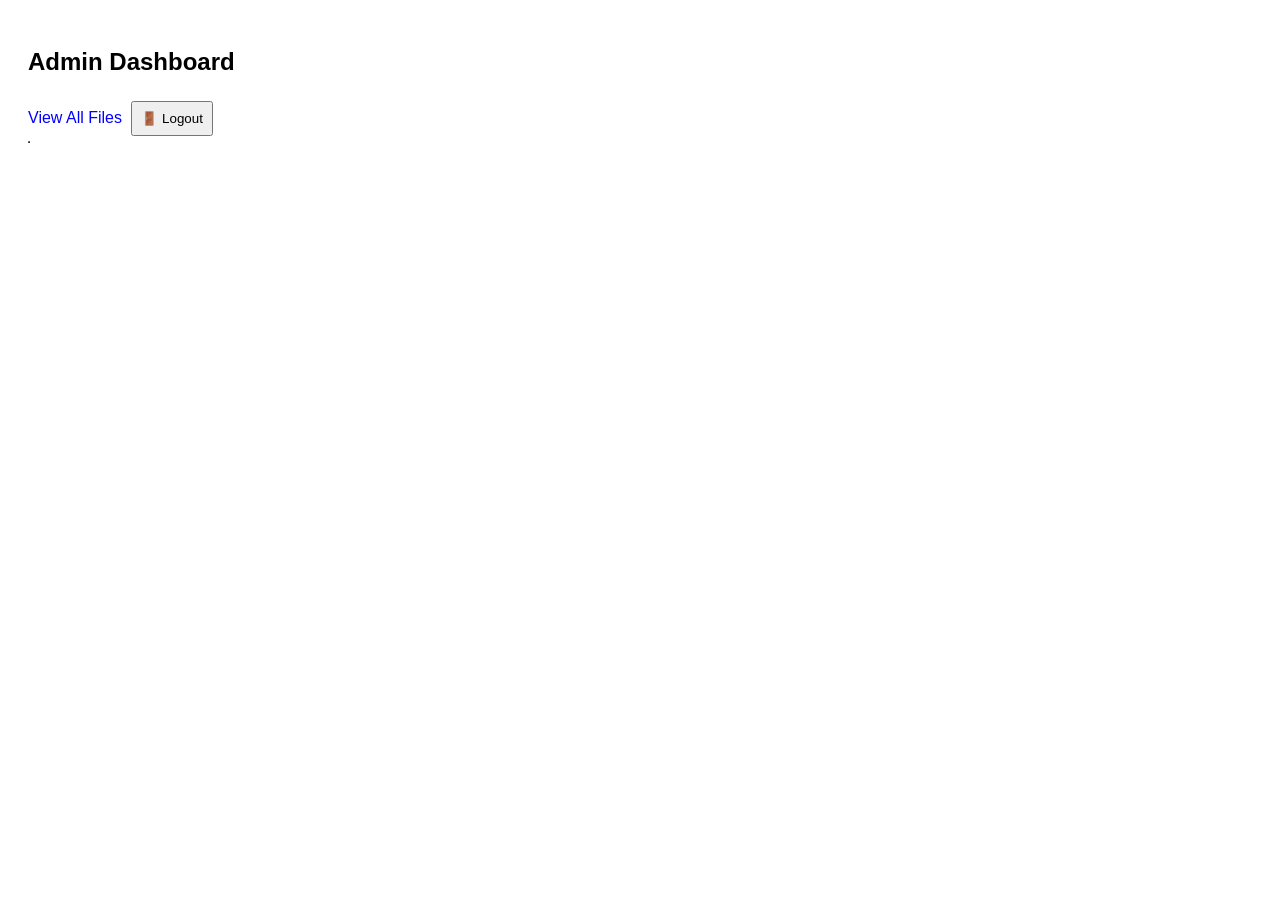
==== frontend/dashboard-admin.html @ b51c92ab "Microservice changes" ====
<!DOCTYPE html>
<html>
<head>
    <title>Admin Dashboard</title>
    <link rel="stylesheet" href="style.css">
</head>
<body>

<h2>Admin Dashboard</h2>

<a href="files.html">View All Files</a>
<button onclick="logout()">🚪 Logout</button>

<table border="1" id="filesTable"></table>

<script>
const API = "/api";

const user = getUser();

async function loadFiles() {
    const res = await fetch(API + "/files/list.php", {
        headers: {
            "Authorization": "Bearer " + localStorage.getItem("token")
        }
    });

    const data = await res.json();

    let html = `<tr><th>ID</th><th>File</th><th>Uploader</th><th>Action</th></tr>`;

    data.forEach(f => {
        html += `<tr>
            <td>${f.id}</td>
            <td>${f.filename}</td>
            <td>${f.name}</td>
            <td><button onclick="deleteFile(${f.id})">❌ Delete</button></td>
        </tr>`;
    });

    document.getElementById("filesTable").innerHTML = html;
}

async function deleteFile(id) {
    if (!confirm("Delete file?")) return;

    await fetch(API + "/files/delete.php?id=" + id, {
        method: "DELETE",
        headers: {
            "Authorization": "Bearer " + localStorage.getItem("token")
        }
    });

    loadFiles();
}

function logout() {
    localStorage.clear();
    window.location = "index.html";
}

loadFiles();
</script>

</body>
</html>
---- frontend/style.css ----
body { font-family: Arial; padding: 20px; }
input, select, button { margin: 5px; padding: 8px; }
a { text-decoration: none; color: blue; }
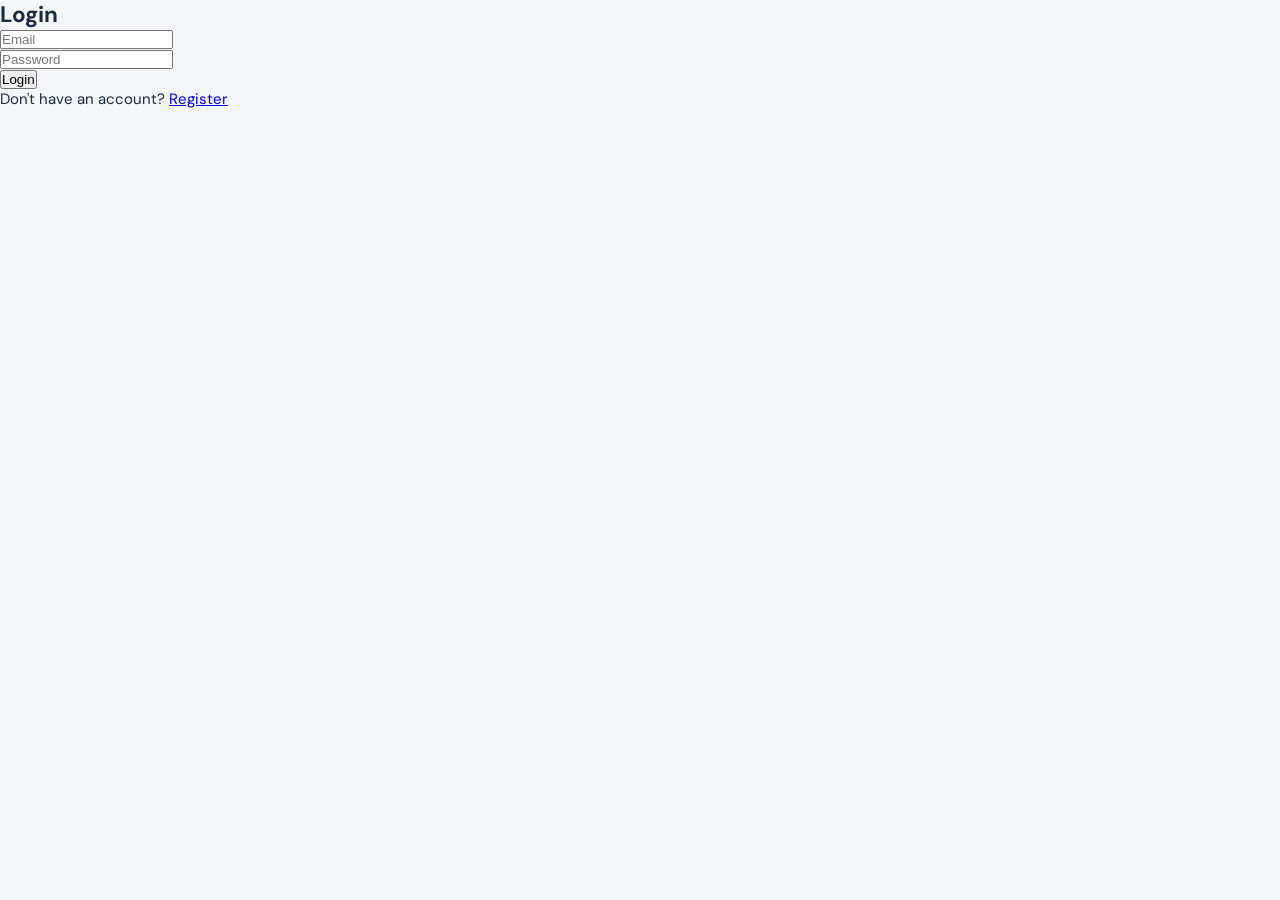
==== commit 8b68ae3a: "Microservices Working now" ====
--- a/frontend/dashboard-admin.html
+++ b/frontend/dashboard-admin.html
@@ -1,57 +1,90 @@
 <!DOCTYPE html>
-<html>
+<html lang="en">
 <head>
-    <title>Admin Dashboard</title>
+    <meta charset="UTF-8">
+    <title>Admin Dashboard - SafeShare</title>
     <link rel="stylesheet" href="style.css">
 </head>
 <body>
 
 <h2>Admin Dashboard</h2>
+<p>Welcome, <span id="userName"></span></p>
 
 <a href="files.html">View All Files</a>
 <button onclick="logout()">🚪 Logout</button>
 
-<table border="1" id="filesTable"></table>
+<hr>
+<h3>All Uploaded Files</h3>
+<table border="1" id="filesTable">
+    <tr><th>ID</th><th>File</th><th>Uploader</th><th>Date</th><th>Action</th></tr>
+</table>
 
 <script>
-const API = "/api";
+// Fixed: getUser() was called but never defined
+function getUser() {
+    return JSON.parse(localStorage.getItem("user") || "{}");
+}
 
 const user = getUser();
 
+// Redirect if not admin
+if (!user || user.role !== "admin") {
+    window.location = "index.html";
+}
+
+document.getElementById("userName").innerText = user.name || "Admin";
+
+const API = "/api";
+
 async function loadFiles() {
-    const res = await fetch(API + "/files/list.php", {
-        headers: {
-            "Authorization": "Bearer " + localStorage.getItem("token")
+    try {
+        const res = await fetch(API + "/files/list.php", {
+            headers: { "Authorization": "Bearer " + localStorage.getItem("token") }
+        });
+        const data = await res.json();
+
+        const table = document.getElementById("filesTable");
+        // Reset keeping header row
+        table.innerHTML = `<tr><th>ID</th><th>File</th><th>Uploader</th><th>Date</th><th>Action</th></tr>`;
+
+        if (data.status === "success") {
+            // Fixed: was data.forEach but API returns data.files
+            data.files.forEach(f => {
+                const tr = document.createElement("tr");
+                tr.innerHTML = `
+                    <td>${f.id}</td>
+                    <td><a href="/uploads/${encodeURIComponent(f.filename)}" target="_blank">${f.filename}</a></td>
+                    <td>${f.name}</td>
+                    <td>${f.uploaded_at || ""}</td>
+                    <td><button onclick="deleteFile(${f.id})">❌ Delete</button></td>
+                `;
+                table.appendChild(tr);
+            });
+        } else {
+            table.innerHTML += `<tr><td colspan="5">${data.error || "No files found"}</td></tr>`;
         }
-    });
-
-    const data = await res.json();
-
-    let html = `<tr><th>ID</th><th>File</th><th>Uploader</th><th>Action</th></tr>`;
-
-    data.forEach(f => {
-        html += `<tr>
-            <td>${f.id}</td>
-            <td>${f.filename}</td>
-            <td>${f.name}</td>
-            <td><button onclick="deleteFile(${f.id})">❌ Delete</button></td>
-        </tr>`;
-    });
-
-    document.getElementById("filesTable").innerHTML = html;
+    } catch (e) {
+        console.error("Load error:", e);
+    }
 }
 
 async function deleteFile(id) {
-    if (!confirm("Delete file?")) return;
+    if (!confirm("Delete this file?")) return;
 
-    await fetch(API + "/files/delete.php?id=" + id, {
-        method: "DELETE",
-        headers: {
-            "Authorization": "Bearer " + localStorage.getItem("token")
+    try {
+        const res = await fetch(API + "/files/delete.php?id=" + id, {
+            method: "GET", // PHP reads $_GET['id'], GET is correct
+            headers: { "Authorization": "Bearer " + localStorage.getItem("token") }
+        });
+        const data = await res.json();
+        if (data.status === "success") {
+            loadFiles();
+        } else {
+            alert("Error: " + data.error);
         }
-    });
-
-    loadFiles();
+    } catch (e) {
+        alert("Delete failed: " + e);
+    }
 }
 
 function logout() {
--- a/frontend/style.css
+++ b/frontend/style.css
@@ -1,3 +1,557 @@
-body { font-family: Arial; padding: 20px; }
-input, select, button { margin: 5px; padding: 8px; }
-a { text-decoration: none; color: blue; }
+@import url('https://fonts.googleapis.com/css2?family=Playfair+Display:wght@600;700&family=DM+Sans:wght@300;400;500;600&display=swap');
+
+:root {
+  --navy: #0f1e35;
+  --navy-mid: #162942;
+  --navy-light: #1e3a5f;
+  --accent: #c9a84c;
+  --accent-light: #e2c27a;
+  --slate: #4a6080;
+  --muted: #8ca0b8;
+  --bg: #f4f6f9;
+  --bg-card: #ffffff;
+  --text: #1a2b42;
+  --text-muted: #6b7f96;
+  --border: #dce4ee;
+  --success: #1a7f5a;
+  --danger: #b33a3a;
+  --danger-light: #fdf2f2;
+  --shadow-sm: 0 1px 4px rgba(15,30,53,0.07);
+  --shadow-md: 0 4px 20px rgba(15,30,53,0.10);
+  --shadow-lg: 0 8px 40px rgba(15,30,53,0.14);
+  --radius: 10px;
+  --radius-sm: 6px;
+}
+
+*, *::before, *::after { box-sizing: border-box; margin: 0; padding: 0; }
+
+html { font-size: 15px; -webkit-font-smoothing: antialiased; }
+
+body {
+  font-family: 'DM Sans', sans-serif;
+  background: var(--bg);
+  color: var(--text);
+  min-height: 100vh;
+}
+
+/* ── NAVBAR ── */
+.navbar {
+  background: var(--navy);
+  height: 62px;
+  display: flex;
+  align-items: center;
+  justify-content: space-between;
+  padding: 0 2.5rem;
+  position: sticky;
+  top: 0;
+  z-index: 100;
+  box-shadow: 0 2px 12px rgba(0,0,0,0.18);
+}
+
+.navbar-brand {
+  display: flex;
+  align-items: center;
+  gap: 10px;
+  text-decoration: none;
+}
+
+.navbar-brand .logo-mark {
+  width: 32px; height: 32px;
+  background: var(--accent);
+  border-radius: 8px;
+  display: flex; align-items: center; justify-content: center;
+  font-family: 'Playfair Display', serif;
+  font-size: 1rem;
+  color: var(--navy);
+  font-weight: 700;
+}
+
+.navbar-brand span {
+  font-family: 'Playfair Display', serif;
+  font-size: 1.15rem;
+  color: #fff;
+  letter-spacing: 0.02em;
+}
+
+.navbar-brand span em {
+  color: var(--accent);
+  font-style: normal;
+}
+
+.navbar-right {
+  display: flex;
+  align-items: center;
+  gap: 1.2rem;
+}
+
+.navbar-user {
+  font-size: 0.82rem;
+  color: var(--muted);
+  font-weight: 500;
+}
+
+.navbar-user strong {
+  color: #fff;
+  font-weight: 600;
+}
+
+.btn-logout {
+  background: transparent;
+  border: 1.5px solid rgba(201,168,76,0.4);
+  color: var(--accent);
+  font-family: 'DM Sans', sans-serif;
+  font-size: 0.8rem;
+  font-weight: 600;
+  padding: 0.38rem 1rem;
+  border-radius: var(--radius-sm);
+  cursor: pointer;
+  letter-spacing: 0.03em;
+  transition: all 0.2s;
+}
+
+.btn-logout:hover {
+  background: var(--accent);
+  color: var(--navy);
+  border-color: var(--accent);
+}
+
+/* ── PAGE LAYOUT ── */
+.page-wrapper {
+  max-width: 1200px;
+  margin: 0 auto;
+  padding: 2.5rem 2rem;
+}
+
+.page-header {
+  margin-bottom: 2rem;
+  padding-bottom: 1.25rem;
+  border-bottom: 1px solid var(--border);
+}
+
+.page-header h1 {
+  font-family: 'Playfair Display', serif;
+  font-size: 1.7rem;
+  color: var(--navy);
+  font-weight: 600;
+}
+
+.page-header p {
+  color: var(--text-muted);
+  font-size: 0.88rem;
+  margin-top: 0.3rem;
+}
+
+/* ── CARDS ── */
+.card {
+  background: var(--bg-card);
+  border: 1px solid var(--border);
+  border-radius: var(--radius);
+  box-shadow: var(--shadow-sm);
+  padding: 1.75rem;
+}
+
+.card-header {
+  display: flex;
+  align-items: center;
+  justify-content: space-between;
+  margin-bottom: 1.5rem;
+}
+
+.card-title {
+  font-family: 'Playfair Display', serif;
+  font-size: 1.1rem;
+  color: var(--navy);
+  font-weight: 600;
+}
+
+/* ── STATS ROW ── */
+.stats-grid {
+  display: grid;
+  grid-template-columns: repeat(auto-fit, minmax(200px, 1fr));
+  gap: 1.25rem;
+  margin-bottom: 2rem;
+}
+
+.stat-card {
+  background: var(--bg-card);
+  border: 1px solid var(--border);
+  border-radius: var(--radius);
+  padding: 1.4rem 1.75rem;
+  box-shadow: var(--shadow-sm);
+  border-left: 3px solid var(--accent);
+}
+
+.stat-card .stat-label {
+  font-size: 0.75rem;
+  font-weight: 600;
+  color: var(--text-muted);
+  text-transform: uppercase;
+  letter-spacing: 0.06em;
+  margin-bottom: 0.5rem;
+}
+
+.stat-card .stat-value {
+  font-family: 'Playfair Display', serif;
+  font-size: 2rem;
+  color: var(--navy);
+  font-weight: 700;
+  line-height: 1;
+}
+
+/* ── TABLE ── */
+.table-wrapper {
+  overflow-x: auto;
+  border-radius: var(--radius);
+  border: 1px solid var(--border);
+}
+
+table {
+  width: 100%;
+  border-collapse: collapse;
+  font-size: 0.875rem;
+}
+
+thead {
+  background: var(--navy);
+}
+
+thead th {
+  color: var(--muted);
+  font-weight: 600;
+  font-size: 0.72rem;
+  text-transform: uppercase;
+  letter-spacing: 0.07em;
+  padding: 0.9rem 1.25rem;
+  text-align: left;
+  border: none;
+}
+
+tbody tr {
+  border-bottom: 1px solid var(--border);
+  transition: background 0.15s;
+}
+
+tbody tr:last-child { border-bottom: none; }
+
+tbody tr:hover { background: #f8fafc; }
+
+tbody td {
+  padding: 0.9rem 1.25rem;
+  color: var(--text);
+  vertical-align: middle;
+}
+
+/* ── BUTTONS ── */
+.btn {
+  display: inline-flex;
+  align-items: center;
+  gap: 0.4rem;
+  padding: 0.55rem 1.25rem;
+  border-radius: var(--radius-sm);
+  font-family: 'DM Sans', sans-serif;
+  font-size: 0.85rem;
+  font-weight: 600;
+  cursor: pointer;
+  border: none;
+  transition: all 0.18s;
+  text-decoration: none;
+  letter-spacing: 0.01em;
+}
+
+.btn-primary {
+  background: var(--navy);
+  color: #fff;
+}
+.btn-primary:hover { background: var(--navy-light); transform: translateY(-1px); box-shadow: var(--shadow-md); }
+
+.btn-accent {
+  background: var(--accent);
+  color: var(--navy);
+}
+.btn-accent:hover { background: var(--accent-light); transform: translateY(-1px); }
+
+.btn-danger {
+  background: var(--danger-light);
+  color: var(--danger);
+  border: 1px solid #f0c8c8;
+}
+.btn-danger:hover { background: var(--danger); color: #fff; }
+
+.btn-outline {
+  background: transparent;
+  color: var(--navy);
+  border: 1.5px solid var(--border);
+}
+.btn-outline:hover { border-color: var(--navy); background: var(--navy); color: #fff; }
+
+.btn-sm {
+  padding: 0.35rem 0.85rem;
+  font-size: 0.78rem;
+}
+
+/* ── BADGE ── */
+.badge {
+  display: inline-block;
+  padding: 0.25rem 0.65rem;
+  border-radius: 20px;
+  font-size: 0.72rem;
+  font-weight: 600;
+  letter-spacing: 0.03em;
+  text-transform: capitalize;
+}
+.badge-admin { background: #fef3cd; color: #8a6200; }
+.badge-teacher { background: #d4edda; color: #1a6632; }
+.badge-student { background: #d1ecf1; color: #0c5460; }
+
+/* ── FILE LINK ── */
+.file-link {
+  color: var(--navy-light);
+  font-weight: 500;
+  text-decoration: none;
+  display: flex;
+  align-items: center;
+  gap: 0.4rem;
+}
+.file-link:hover { color: var(--accent); text-decoration: underline; }
+
+/* ── AUTH PAGES ── */
+.auth-page {
+  min-height: 100vh;
+  display: grid;
+  grid-template-columns: 1fr 1fr;
+}
+
+.auth-panel-left {
+  background: var(--navy);
+  display: flex;
+  flex-direction: column;
+  justify-content: center;
+  padding: 4rem;
+  position: relative;
+  overflow: hidden;
+}
+
+.auth-panel-left::before {
+  content: '';
+  position: absolute;
+  width: 400px; height: 400px;
+  border-radius: 50%;
+  background: radial-gradient(circle, rgba(201,168,76,0.12) 0%, transparent 70%);
+  top: -100px; right: -100px;
+}
+
+.auth-panel-left::after {
+  content: '';
+  position: absolute;
+  width: 300px; height: 300px;
+  border-radius: 50%;
+  background: radial-gradient(circle, rgba(201,168,76,0.08) 0%, transparent 70%);
+  bottom: -80px; left: -80px;
+}
+
+.auth-brand {
+  display: flex;
+  align-items: center;
+  gap: 12px;
+  margin-bottom: 3rem;
+  position: relative; z-index: 1;
+}
+
+.auth-brand .logo-mark {
+  width: 44px; height: 44px;
+  background: var(--accent);
+  border-radius: 12px;
+  display: flex; align-items: center; justify-content: center;
+  font-family: 'Playfair Display', serif;
+  font-size: 1.4rem;
+  color: var(--navy);
+  font-weight: 700;
+}
+
+.auth-brand h1 {
+  font-family: 'Playfair Display', serif;
+  font-size: 1.6rem;
+  color: #fff;
+}
+
+.auth-brand h1 em { color: var(--accent); font-style: normal; }
+
+.auth-tagline {
+  position: relative; z-index: 1;
+}
+
+.auth-tagline h2 {
+  font-family: 'Playfair Display', serif;
+  font-size: 2.4rem;
+  color: #fff;
+  line-height: 1.25;
+  margin-bottom: 1rem;
+}
+
+.auth-tagline p {
+  color: var(--muted);
+  font-size: 0.95rem;
+  line-height: 1.7;
+  max-width: 340px;
+}
+
+.auth-features {
+  margin-top: 2.5rem;
+  display: flex;
+  flex-direction: column;
+  gap: 0.85rem;
+  position: relative; z-index: 1;
+}
+
+.auth-feature {
+  display: flex;
+  align-items: center;
+  gap: 0.75rem;
+  color: var(--muted);
+  font-size: 0.88rem;
+}
+
+.auth-feature .dot {
+  width: 6px; height: 6px;
+  border-radius: 50%;
+  background: var(--accent);
+  flex-shrink: 0;
+}
+
+.auth-panel-right {
+  background: var(--bg);
+  display: flex;
+  align-items: center;
+  justify-content: center;
+  padding: 3rem;
+}
+
+.auth-form-box {
+  width: 100%;
+  max-width: 420px;
+}
+
+.auth-form-box h2 {
+  font-family: 'Playfair Display', serif;
+  font-size: 1.8rem;
+  color: var(--navy);
+  margin-bottom: 0.4rem;
+}
+
+.auth-form-box p.subtitle {
+  color: var(--text-muted);
+  font-size: 0.9rem;
+  margin-bottom: 2rem;
+}
+
+/* ── FORM ELEMENTS ── */
+.form-group {
+  margin-bottom: 1.2rem;
+}
+
+.form-group label {
+  display: block;
+  font-size: 0.8rem;
+  font-weight: 600;
+  color: var(--text);
+  margin-bottom: 0.4rem;
+  letter-spacing: 0.02em;
+}
+
+.form-group input,
+.form-group select {
+  width: 100%;
+  padding: 0.7rem 1rem;
+  border: 1.5px solid var(--border);
+  border-radius: var(--radius-sm);
+  font-family: 'DM Sans', sans-serif;
+  font-size: 0.9rem;
+  color: var(--text);
+  background: #fff;
+  transition: border-color 0.2s, box-shadow 0.2s;
+  outline: none;
+}
+
+.form-group input:focus,
+.form-group select:focus {
+  border-color: var(--navy-light);
+  box-shadow: 0 0 0 3px rgba(30,58,95,0.1);
+}
+
+.form-group select {
+  appearance: none;
+  background-image: url("data:image/svg+xml,%3Csvg xmlns='http://www.w3.org/2000/svg' width='12' height='8' viewBox='0 0 12 8'%3E%3Cpath d='M1 1l5 5 5-5' stroke='%236b7f96' stroke-width='1.5' fill='none' stroke-linecap='round'/%3E%3C/svg%3E");
+  background-repeat: no-repeat;
+  background-position: right 1rem center;
+  padding-right: 2.5rem;
+}
+
+.btn-full {
+  width: 100%;
+  justify-content: center;
+  padding: 0.8rem;
+  font-size: 0.92rem;
+  margin-top: 0.5rem;
+}
+
+.auth-footer-link {
+  text-align: center;
+  margin-top: 1.5rem;
+  font-size: 0.85rem;
+  color: var(--text-muted);
+}
+
+.auth-footer-link a {
+  color: var(--navy-light);
+  font-weight: 600;
+  text-decoration: none;
+}
+
+.auth-footer-link a:hover { text-decoration: underline; }
+
+/* ── ALERTS ── */
+.alert {
+  padding: 0.75rem 1rem;
+  border-radius: var(--radius-sm);
+  font-size: 0.85rem;
+  margin-top: 1rem;
+  display: none;
+}
+
+.alert.show { display: block; }
+.alert-error { background: var(--danger-light); color: var(--danger); border: 1px solid #f0c8c8; }
+.alert-success { background: #d4edda; color: var(--success); border: 1px solid #b8dfc6; }
+
+/* ── UPLOAD ZONE ── */
+.upload-zone {
+  border: 2px dashed var(--border);
+  border-radius: var(--radius);
+  padding: 2.5rem;
+  text-align: center;
+  transition: all 0.2s;
+  cursor: pointer;
+  background: #fafbfd;
+}
+
+.upload-zone:hover, .upload-zone.dragover {
+  border-color: var(--accent);
+  background: #fffdf5;
+}
+
+.upload-zone .upload-icon {
+  font-size: 2.5rem;
+  margin-bottom: 0.75rem;
+  display: block;
+}
+
+.upload-zone p { color: var(--text-muted); font-size: 0.88rem; margin-bottom: 1rem; }
+.upload-zone small { color: var(--muted); font-size: 0.78rem; }
+
+/* ── RESPONSIVE ── */
+@media (max-width: 768px) {
+  .auth-page { grid-template-columns: 1fr; }
+  .auth-panel-left { display: none; }
+  .page-wrapper { padding: 1.5rem 1rem; }
+  .stats-grid { grid-template-columns: 1fr 1fr; }
+  .navbar { padding: 0 1rem; }
+}
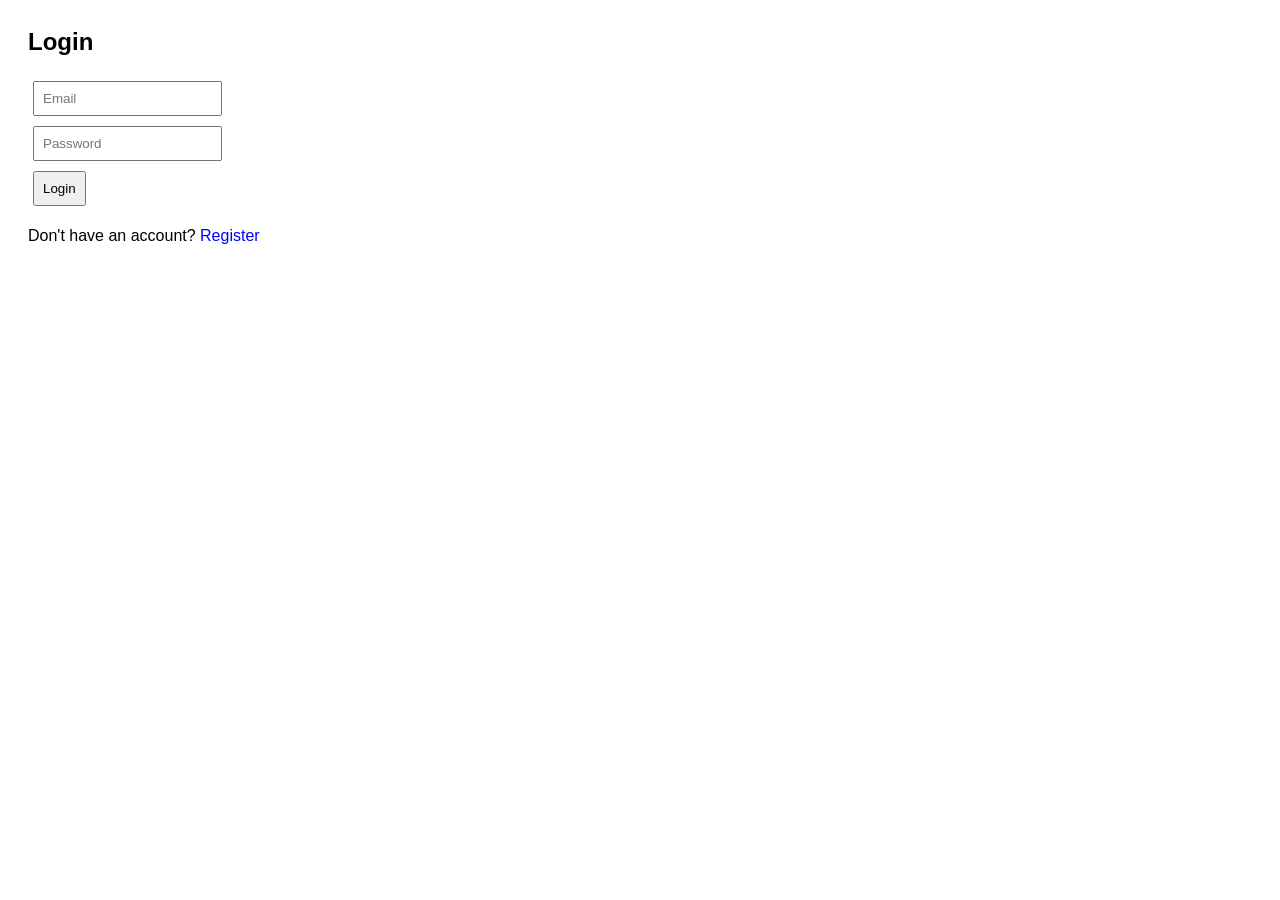
==== commit 5ef44ed3: "Latest" ====
--- a/frontend/dashboard-admin.html
+++ b/frontend/dashboard-admin.html
@@ -1,3 +1,4 @@
+<script src="config.js"></script>
 <!DOCTYPE html>
 <html lang="en">
 <head>
@@ -34,26 +35,25 @@
 
 document.getElementById("userName").innerText = user.name || "Admin";
 
-const API = "/api";
+// Use API_BASE from config.js
+const API = API_BASE;
 
 async function loadFiles() {
     try {
-        const res = await fetch(API + "/files/list.php", {
+        const res = await fetch(API + "/api/files/list.php", {
             headers: { "Authorization": "Bearer " + localStorage.getItem("token") }
         });
         const data = await res.json();
 
         const table = document.getElementById("filesTable");
-        // Reset keeping header row
         table.innerHTML = `<tr><th>ID</th><th>File</th><th>Uploader</th><th>Date</th><th>Action</th></tr>`;
 
         if (data.status === "success") {
-            // Fixed: was data.forEach but API returns data.files
             data.files.forEach(f => {
                 const tr = document.createElement("tr");
                 tr.innerHTML = `
                     <td>${f.id}</td>
-                    <td><a href="/uploads/${encodeURIComponent(f.filename)}" target="_blank">${f.filename}</a></td>
+                    <td><a href="${API}/uploads/${encodeURIComponent(f.filename)}" target="_blank">${f.filename}</a></td>
                     <td>${f.name}</td>
                     <td>${f.uploaded_at || ""}</td>
                     <td><button onclick="deleteFile(${f.id})">❌ Delete</button></td>
@@ -72,8 +72,8 @@
     if (!confirm("Delete this file?")) return;
 
     try {
-        const res = await fetch(API + "/files/delete.php?id=" + id, {
-            method: "GET", // PHP reads $_GET['id'], GET is correct
+        const res = await fetch(API + "/api/files/delete.php?id=" + id, {
+            method: "GET",
             headers: { "Authorization": "Bearer " + localStorage.getItem("token") }
         });
         const data = await res.json();
--- a/frontend/style.css
+++ b/frontend/style.css
@@ -1,557 +1,3 @@
-@import url('https://fonts.googleapis.com/css2?family=Playfair+Display:wght@600;700&family=DM+Sans:wght@300;400;500;600&display=swap');
-
-:root {
-  --navy: #0f1e35;
-  --navy-mid: #162942;
-  --navy-light: #1e3a5f;
-  --accent: #c9a84c;
-  --accent-light: #e2c27a;
-  --slate: #4a6080;
-  --muted: #8ca0b8;
-  --bg: #f4f6f9;
-  --bg-card: #ffffff;
-  --text: #1a2b42;
-  --text-muted: #6b7f96;
-  --border: #dce4ee;
-  --success: #1a7f5a;
-  --danger: #b33a3a;
-  --danger-light: #fdf2f2;
-  --shadow-sm: 0 1px 4px rgba(15,30,53,0.07);
-  --shadow-md: 0 4px 20px rgba(15,30,53,0.10);
-  --shadow-lg: 0 8px 40px rgba(15,30,53,0.14);
-  --radius: 10px;
-  --radius-sm: 6px;
-}
-
-*, *::before, *::after { box-sizing: border-box; margin: 0; padding: 0; }
-
-html { font-size: 15px; -webkit-font-smoothing: antialiased; }
-
-body {
-  font-family: 'DM Sans', sans-serif;
-  background: var(--bg);
-  color: var(--text);
-  min-height: 100vh;
-}
-
-/* ── NAVBAR ── */
-.navbar {
-  background: var(--navy);
-  height: 62px;
-  display: flex;
-  align-items: center;
-  justify-content: space-between;
-  padding: 0 2.5rem;
-  position: sticky;
-  top: 0;
-  z-index: 100;
-  box-shadow: 0 2px 12px rgba(0,0,0,0.18);
-}
-
-.navbar-brand {
-  display: flex;
-  align-items: center;
-  gap: 10px;
-  text-decoration: none;
-}
-
-.navbar-brand .logo-mark {
-  width: 32px; height: 32px;
-  background: var(--accent);
-  border-radius: 8px;
-  display: flex; align-items: center; justify-content: center;
-  font-family: 'Playfair Display', serif;
-  font-size: 1rem;
-  color: var(--navy);
-  font-weight: 700;
-}
-
-.navbar-brand span {
-  font-family: 'Playfair Display', serif;
-  font-size: 1.15rem;
-  color: #fff;
-  letter-spacing: 0.02em;
-}
-
-.navbar-brand span em {
-  color: var(--accent);
-  font-style: normal;
-}
-
-.navbar-right {
-  display: flex;
-  align-items: center;
-  gap: 1.2rem;
-}
-
-.navbar-user {
-  font-size: 0.82rem;
-  color: var(--muted);
-  font-weight: 500;
-}
-
-.navbar-user strong {
-  color: #fff;
-  font-weight: 600;
-}
-
-.btn-logout {
-  background: transparent;
-  border: 1.5px solid rgba(201,168,76,0.4);
-  color: var(--accent);
-  font-family: 'DM Sans', sans-serif;
-  font-size: 0.8rem;
-  font-weight: 600;
-  padding: 0.38rem 1rem;
-  border-radius: var(--radius-sm);
-  cursor: pointer;
-  letter-spacing: 0.03em;
-  transition: all 0.2s;
-}
-
-.btn-logout:hover {
-  background: var(--accent);
-  color: var(--navy);
-  border-color: var(--accent);
-}
-
-/* ── PAGE LAYOUT ── */
-.page-wrapper {
-  max-width: 1200px;
-  margin: 0 auto;
-  padding: 2.5rem 2rem;
-}
-
-.page-header {
-  margin-bottom: 2rem;
-  padding-bottom: 1.25rem;
-  border-bottom: 1px solid var(--border);
-}
-
-.page-header h1 {
-  font-family: 'Playfair Display', serif;
-  font-size: 1.7rem;
-  color: var(--navy);
-  font-weight: 600;
-}
-
-.page-header p {
-  color: var(--text-muted);
-  font-size: 0.88rem;
-  margin-top: 0.3rem;
-}
-
-/* ── CARDS ── */
-.card {
-  background: var(--bg-card);
-  border: 1px solid var(--border);
-  border-radius: var(--radius);
-  box-shadow: var(--shadow-sm);
-  padding: 1.75rem;
-}
-
-.card-header {
-  display: flex;
-  align-items: center;
-  justify-content: space-between;
-  margin-bottom: 1.5rem;
-}
-
-.card-title {
-  font-family: 'Playfair Display', serif;
-  font-size: 1.1rem;
-  color: var(--navy);
-  font-weight: 600;
-}
-
-/* ── STATS ROW ── */
-.stats-grid {
-  display: grid;
-  grid-template-columns: repeat(auto-fit, minmax(200px, 1fr));
-  gap: 1.25rem;
-  margin-bottom: 2rem;
-}
-
-.stat-card {
-  background: var(--bg-card);
-  border: 1px solid var(--border);
-  border-radius: var(--radius);
-  padding: 1.4rem 1.75rem;
-  box-shadow: var(--shadow-sm);
-  border-left: 3px solid var(--accent);
-}
-
-.stat-card .stat-label {
-  font-size: 0.75rem;
-  font-weight: 600;
-  color: var(--text-muted);
-  text-transform: uppercase;
-  letter-spacing: 0.06em;
-  margin-bottom: 0.5rem;
-}
-
-.stat-card .stat-value {
-  font-family: 'Playfair Display', serif;
-  font-size: 2rem;
-  color: var(--navy);
-  font-weight: 700;
-  line-height: 1;
-}
-
-/* ── TABLE ── */
-.table-wrapper {
-  overflow-x: auto;
-  border-radius: var(--radius);
-  border: 1px solid var(--border);
-}
-
-table {
-  width: 100%;
-  border-collapse: collapse;
-  font-size: 0.875rem;
-}
-
-thead {
-  background: var(--navy);
-}
-
-thead th {
-  color: var(--muted);
-  font-weight: 600;
-  font-size: 0.72rem;
-  text-transform: uppercase;
-  letter-spacing: 0.07em;
-  padding: 0.9rem 1.25rem;
-  text-align: left;
-  border: none;
-}
-
-tbody tr {
-  border-bottom: 1px solid var(--border);
-  transition: background 0.15s;
-}
-
-tbody tr:last-child { border-bottom: none; }
-
-tbody tr:hover { background: #f8fafc; }
-
-tbody td {
-  padding: 0.9rem 1.25rem;
-  color: var(--text);
-  vertical-align: middle;
-}
-
-/* ── BUTTONS ── */
-.btn {
-  display: inline-flex;
-  align-items: center;
-  gap: 0.4rem;
-  padding: 0.55rem 1.25rem;
-  border-radius: var(--radius-sm);
-  font-family: 'DM Sans', sans-serif;
-  font-size: 0.85rem;
-  font-weight: 600;
-  cursor: pointer;
-  border: none;
-  transition: all 0.18s;
-  text-decoration: none;
-  letter-spacing: 0.01em;
-}
-
-.btn-primary {
-  background: var(--navy);
-  color: #fff;
-}
-.btn-primary:hover { background: var(--navy-light); transform: translateY(-1px); box-shadow: var(--shadow-md); }
-
-.btn-accent {
-  background: var(--accent);
-  color: var(--navy);
-}
-.btn-accent:hover { background: var(--accent-light); transform: translateY(-1px); }
-
-.btn-danger {
-  background: var(--danger-light);
-  color: var(--danger);
-  border: 1px solid #f0c8c8;
-}
-.btn-danger:hover { background: var(--danger); color: #fff; }
-
-.btn-outline {
-  background: transparent;
-  color: var(--navy);
-  border: 1.5px solid var(--border);
-}
-.btn-outline:hover { border-color: var(--navy); background: var(--navy); color: #fff; }
-
-.btn-sm {
-  padding: 0.35rem 0.85rem;
-  font-size: 0.78rem;
-}
-
-/* ── BADGE ── */
-.badge {
-  display: inline-block;
-  padding: 0.25rem 0.65rem;
-  border-radius: 20px;
-  font-size: 0.72rem;
-  font-weight: 600;
-  letter-spacing: 0.03em;
-  text-transform: capitalize;
-}
-.badge-admin { background: #fef3cd; color: #8a6200; }
-.badge-teacher { background: #d4edda; color: #1a6632; }
-.badge-student { background: #d1ecf1; color: #0c5460; }
-
-/* ── FILE LINK ── */
-.file-link {
-  color: var(--navy-light);
-  font-weight: 500;
-  text-decoration: none;
-  display: flex;
-  align-items: center;
-  gap: 0.4rem;
-}
-.file-link:hover { color: var(--accent); text-decoration: underline; }
-
-/* ── AUTH PAGES ── */
-.auth-page {
-  min-height: 100vh;
-  display: grid;
-  grid-template-columns: 1fr 1fr;
-}
-
-.auth-panel-left {
-  background: var(--navy);
-  display: flex;
-  flex-direction: column;
-  justify-content: center;
-  padding: 4rem;
-  position: relative;
-  overflow: hidden;
-}
-
-.auth-panel-left::before {
-  content: '';
-  position: absolute;
-  width: 400px; height: 400px;
-  border-radius: 50%;
-  background: radial-gradient(circle, rgba(201,168,76,0.12) 0%, transparent 70%);
-  top: -100px; right: -100px;
-}
-
-.auth-panel-left::after {
-  content: '';
-  position: absolute;
-  width: 300px; height: 300px;
-  border-radius: 50%;
-  background: radial-gradient(circle, rgba(201,168,76,0.08) 0%, transparent 70%);
-  bottom: -80px; left: -80px;
-}
-
-.auth-brand {
-  display: flex;
-  align-items: center;
-  gap: 12px;
-  margin-bottom: 3rem;
-  position: relative; z-index: 1;
-}
-
-.auth-brand .logo-mark {
-  width: 44px; height: 44px;
-  background: var(--accent);
-  border-radius: 12px;
-  display: flex; align-items: center; justify-content: center;
-  font-family: 'Playfair Display', serif;
-  font-size: 1.4rem;
-  color: var(--navy);
-  font-weight: 700;
-}
-
-.auth-brand h1 {
-  font-family: 'Playfair Display', serif;
-  font-size: 1.6rem;
-  color: #fff;
-}
-
-.auth-brand h1 em { color: var(--accent); font-style: normal; }
-
-.auth-tagline {
-  position: relative; z-index: 1;
-}
-
-.auth-tagline h2 {
-  font-family: 'Playfair Display', serif;
-  font-size: 2.4rem;
-  color: #fff;
-  line-height: 1.25;
-  margin-bottom: 1rem;
-}
-
-.auth-tagline p {
-  color: var(--muted);
-  font-size: 0.95rem;
-  line-height: 1.7;
-  max-width: 340px;
-}
-
-.auth-features {
-  margin-top: 2.5rem;
-  display: flex;
-  flex-direction: column;
-  gap: 0.85rem;
-  position: relative; z-index: 1;
-}
-
-.auth-feature {
-  display: flex;
-  align-items: center;
-  gap: 0.75rem;
-  color: var(--muted);
-  font-size: 0.88rem;
-}
-
-.auth-feature .dot {
-  width: 6px; height: 6px;
-  border-radius: 50%;
-  background: var(--accent);
-  flex-shrink: 0;
-}
-
-.auth-panel-right {
-  background: var(--bg);
-  display: flex;
-  align-items: center;
-  justify-content: center;
-  padding: 3rem;
-}
-
-.auth-form-box {
-  width: 100%;
-  max-width: 420px;
-}
-
-.auth-form-box h2 {
-  font-family: 'Playfair Display', serif;
-  font-size: 1.8rem;
-  color: var(--navy);
-  margin-bottom: 0.4rem;
-}
-
-.auth-form-box p.subtitle {
-  color: var(--text-muted);
-  font-size: 0.9rem;
-  margin-bottom: 2rem;
-}
-
-/* ── FORM ELEMENTS ── */
-.form-group {
-  margin-bottom: 1.2rem;
-}
-
-.form-group label {
-  display: block;
-  font-size: 0.8rem;
-  font-weight: 600;
-  color: var(--text);
-  margin-bottom: 0.4rem;
-  letter-spacing: 0.02em;
-}
-
-.form-group input,
-.form-group select {
-  width: 100%;
-  padding: 0.7rem 1rem;
-  border: 1.5px solid var(--border);
-  border-radius: var(--radius-sm);
-  font-family: 'DM Sans', sans-serif;
-  font-size: 0.9rem;
-  color: var(--text);
-  background: #fff;
-  transition: border-color 0.2s, box-shadow 0.2s;
-  outline: none;
-}
-
-.form-group input:focus,
-.form-group select:focus {
-  border-color: var(--navy-light);
-  box-shadow: 0 0 0 3px rgba(30,58,95,0.1);
-}
-
-.form-group select {
-  appearance: none;
-  background-image: url("data:image/svg+xml,%3Csvg xmlns='http://www.w3.org/2000/svg' width='12' height='8' viewBox='0 0 12 8'%3E%3Cpath d='M1 1l5 5 5-5' stroke='%236b7f96' stroke-width='1.5' fill='none' stroke-linecap='round'/%3E%3C/svg%3E");
-  background-repeat: no-repeat;
-  background-position: right 1rem center;
-  padding-right: 2.5rem;
-}
-
-.btn-full {
-  width: 100%;
-  justify-content: center;
-  padding: 0.8rem;
-  font-size: 0.92rem;
-  margin-top: 0.5rem;
-}
-
-.auth-footer-link {
-  text-align: center;
-  margin-top: 1.5rem;
-  font-size: 0.85rem;
-  color: var(--text-muted);
-}
-
-.auth-footer-link a {
-  color: var(--navy-light);
-  font-weight: 600;
-  text-decoration: none;
-}
-
-.auth-footer-link a:hover { text-decoration: underline; }
-
-/* ── ALERTS ── */
-.alert {
-  padding: 0.75rem 1rem;
-  border-radius: var(--radius-sm);
-  font-size: 0.85rem;
-  margin-top: 1rem;
-  display: none;
-}
-
-.alert.show { display: block; }
-.alert-error { background: var(--danger-light); color: var(--danger); border: 1px solid #f0c8c8; }
-.alert-success { background: #d4edda; color: var(--success); border: 1px solid #b8dfc6; }
-
-/* ── UPLOAD ZONE ── */
-.upload-zone {
-  border: 2px dashed var(--border);
-  border-radius: var(--radius);
-  padding: 2.5rem;
-  text-align: center;
-  transition: all 0.2s;
-  cursor: pointer;
-  background: #fafbfd;
-}
-
-.upload-zone:hover, .upload-zone.dragover {
-  border-color: var(--accent);
-  background: #fffdf5;
-}
-
-.upload-zone .upload-icon {
-  font-size: 2.5rem;
-  margin-bottom: 0.75rem;
-  display: block;
-}
-
-.upload-zone p { color: var(--text-muted); font-size: 0.88rem; margin-bottom: 1rem; }
-.upload-zone small { color: var(--muted); font-size: 0.78rem; }
-
-/* ── RESPONSIVE ── */
-@media (max-width: 768px) {
-  .auth-page { grid-template-columns: 1fr; }
-  .auth-panel-left { display: none; }
-  .page-wrapper { padding: 1.5rem 1rem; }
-  .stats-grid { grid-template-columns: 1fr 1fr; }
-  .navbar { padding: 0 1rem; }
-}+body { font-family: Arial; padding: 20px; }
+input, select, button { margin: 5px; padding: 8px; }
+a { text-decoration: none; color: blue; }
